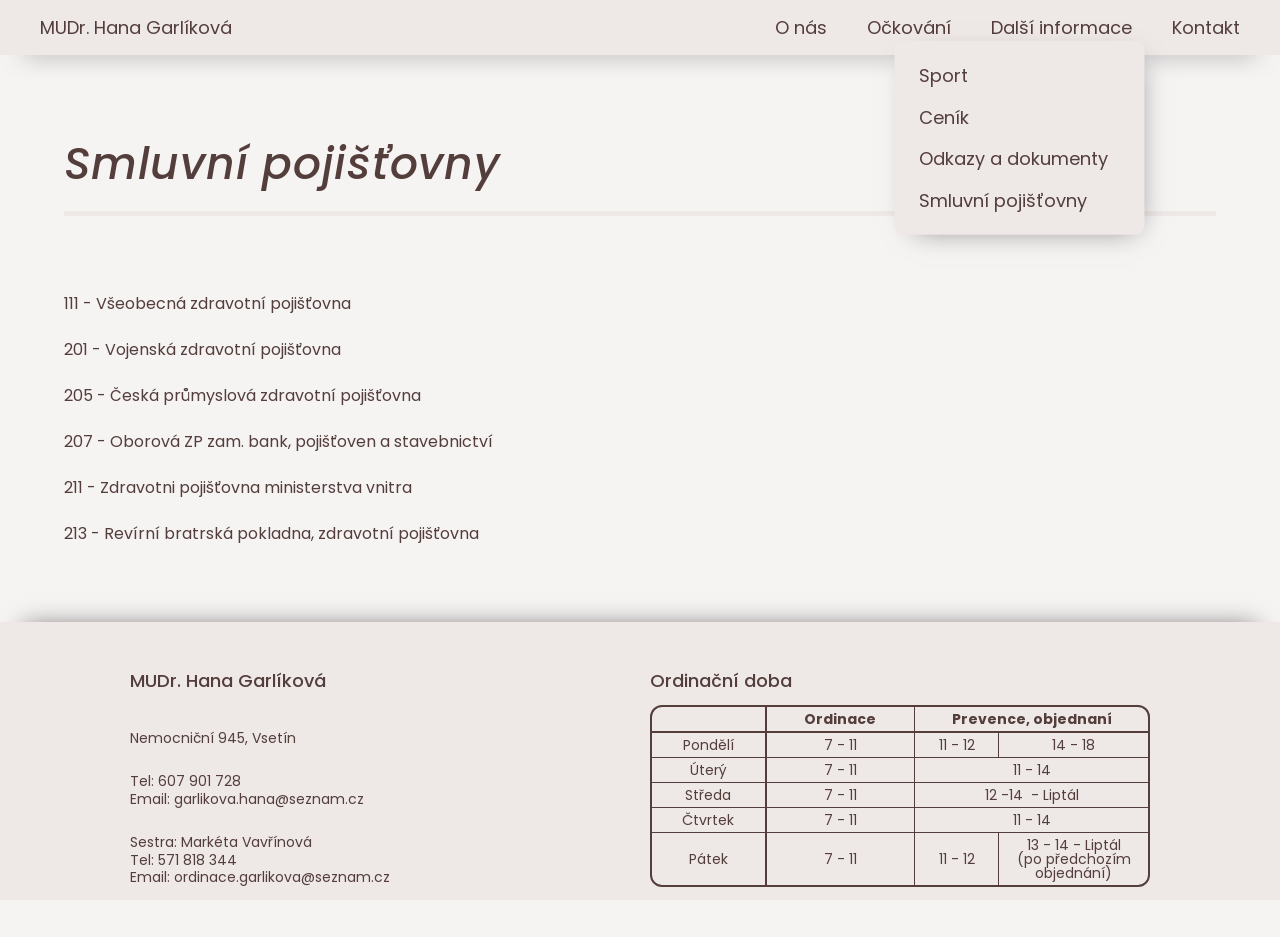
==== insurance/index.html @ e58ae189 "initial commit" ====
<!DOCTYPE html>
<html lang="cs">
  <head>
    <meta charset="UTF-8" />
    <meta name="description" content="Information about the practice of MUDr. Hana Garlikova" />
    <meta http-equiv="X-UA-Compatible" content="IE=edge" />
    <meta name="viewport" content="width=device-width, initial-scale=1.0" />

    <title>MUDr. Hana Garlikova</title>
    <link href="../style.css" rel="stylesheet" />
    <link href="../navbar.css" rel="stylesheet" />
    <link href="../footer.css" rel="stylesheet" />
    <!-- <link href="../contact/contact.css" rel="stylesheet" /> -->
    <link href="./insurance.css" rel="stylesheet" />
    <link href="../allsides.css" rel="stylesheet" />

    <link rel="preconnect" href="https://fonts.googleapis.com">
    <link rel="preconnect" href="https://fonts.gstatic.com" crossorigin>
    <link href="https://fonts.googleapis.com/css2?family=Poppins:ital,wght@0,200;0,300;0,400;0,500;1,200;1,300;1,400;1,500&family=Rubik:wght@400;500;600;700&display=swap" rel="stylesheet">
  </head>
  <body class="body">
    <!-- <div class="background hidden">&nbsp;</div> -->
    <nav class="nav-bar">
      <div class="nav-max-width">
        <div class="nav-left">
          <a href="/">MUDr. Hana Garlíková</a>
        </div>
        <div class="nav-right">
          <div class="nav-link">
            <a href="/">O nás</a>
          </div>
          <div class="nav-link">
            <a href="/vaccination" class="vaccination-link">Očkování</a>
          </div>
          <div class="nav-link services-link">
            <a class="services-window" href="#">Další informace</a>
            <ul class="services flex-column">
              <li>
                <a href="/sport">Sport</a>
              </li>
              <li>
                <a href="/pricing">Ceník</a>
              </li>
              <li>
                <a href="/links">Odkazy a dokumenty</a>
              </li>
              <li>
                <a href="/insurance">Smluvní pojišťovny</a>
              </li>
            </ul>
          </div>
          <div class="nav-link">
            <a href="/contact">Kontakt</a>
          </div>
        </div>
        <div class="nav-right-mobile">
          <div class="open-close-services">
            <div class="nav-link nav-link-mobile services-link">
              <div class="nav-mobile-button-open">
                <div class="line line-1">&nbsp;</div>
                <div class="line line-2">&nbsp;</div>
                <div class="line line-3">&nbsp;</div>
              </div>
              <div class="nav-mobile-button-close hidden">
                <div class="line line-close-1">&nbsp;</div>
                <div class="line line-close-2">&nbsp;</div>
              </div>
            </div>
            <div class="background hidden">&nbsp;</div>
            <ul class="menu-mobile flex-column hidden">
              <li>
                <a href="/">O nás</a>
              </li>
              <li>
                <a href="/contact/">Kontakt</a>
              </li>
              <li>
                <a href="/vaccination" class="vaccination-link">Očkování</a>
              </li>
              <li>
                <a href="/sport">Sport</a>
              </li>
              <li>
                <a href="/pricing">Ceník</a>
              </li>
              <li>
                <a href="/links/">Odkazy a dokumenty</a>
              </li>
              <li>
                <a href="/insurance">Smluvní pojišťovny</a>
              </li>
            </ul>
          </div>
        </div>
      </div>
    </nav>

    <div class="drgarlikova">
      <header class="flex-row sides-header line-sides">
        <h1 class="header-h1">Smluvní pojišťovny</h1>
      </header>

      <article class="insurance-article flex-column">
        <a href="https://www.vzp.cz/" target="_blank">111 - Všeobecná zdravotní pojišťovna</a>
        <a href="https://www.vozp.cz/" target="_blank">201 - Vojenská zdravotní pojišťovna</a>
        <a href="https://www.cpzp.cz/" target="_blank">205 - Česká průmyslová zdravotní pojišťovna</a>
        <a href="https://www.ozp.cz/" target="_blank">207 - Oborová ZP zam. bank, pojišťoven a stavebnictví</a>
        <a href="https://www.zpmvcr.cz/" target="_blank">211 - Zdravotni pojišťovna ministerstva vnitra</a>
        <a href="https://www.rbp213.cz/cs/" target="_blank">213 - Revírní bratrská pokladna, zdravotní pojišťovna</a>
      </article>

    </div>
    <footer>
      <div class="footer-contact flex-column">
        <h2 class="footer-h2">MUDr. Hana Garlíková</h2>
        
        <div class="address">
          <p>Nemocniční 945, Vsetín</p>
        </div>

        <div class="flex-column doctor">
          <a class="link" href="tel:607-901-728">Tel: 607 901 728</a>
          <a class="link" href="mailto:garlikova.hana@seznam.cz">Email: garlikova.hana@seznam.cz</a>
        </div>
    
        <div class="flex-column nurse">
          <p>Sestra: Markéta Vavřínová</p>
          <a class="link" href="tel:571-818-344">Tel: 571 818 344</a>
          <a class="link" href="mailto:ordinace.garlikova@seznam.cz">Email: ordinace.garlikova@seznam.cz</a>
        </div>
      </div>

      <div class="footer-opening-hours">
        <h2 class="footer-h2">Ordinační doba</h2>
        <table class="footer-table">
          <thead>
            <tr>
              <th>&nbsp;</th>
              <th>Ordinace</th>
              <th colspan="2">Prevence, objednaní</th>
            </tr>
          </thead>
          <tbody>
            <tr>
              <td>Pondělí</td>
              <td>7&nbsp;-&nbsp;11</td>
              <td>11&nbsp;-&nbsp;12</td>
              <td>14&nbsp;-&nbsp;18</td>
            </tr>
            <tr>
              <td>Úterý</td>
              <td>7&nbsp;-&nbsp;11</td>
              <td colspan="2">11&nbsp;-&nbsp;14</td>
            </tr>
            <tr>
              <td>Středa</td>
              <td>7&nbsp;-&nbsp;11</td>
              <td colspan="2">12&nbsp;-14&nbsp; - Liptál</td>
            </tr>
            <tr>
              <td>Čtvrtek</td>
              <td>7&nbsp;-&nbsp;11</td>
              <td colspan="2">11&nbsp;-&nbsp;14</td>
            </tr>
            <tr>
              <td class="footer-table-last">Pátek</td>
              <td class="footer-table-last">7&nbsp;-&nbsp;11</td>
              <td class="footer-table-last">11&nbsp;-&nbsp;12</td>
              <td class="footer-table-last">13&nbsp;-&nbsp;14 - Liptál (po&nbsp;předchozím objednání)</td>
            </tr>
          </tbody>
        </table>
      </div>
    </footer> 

    <script src="../script.js"></script>
  </body>
</html>
---- style.css ----
/*

-- 01 TYPOGRAPHY SYSTEM

- font-size (px): 
10, 12, 14, 16, 18, 20, 24, 30, 36, 44, 52, 62, 74, 86, 98

- font-weight
default:
medium:
semi-bold:
bold:

- line-height
default: 1
small: 1.05
medium: 1.2
paragraph-default: 1.6
large: 1.8

- letter-spacing

-- 02 COLORS

#A48582 - bezova
  - shade (font) - #F7F4F3
#D8DDE3 - hrazda
#A6AAAB - seda (mracek)
#D8DDE3 - seda pozadi
  - shade (background) - ##F3F5F6
  - shade (font) - #404F4F




- primary: #F6F3F3
- font-color: #5D4646
https://coolors.co/f4962a-7a8450-aebd93-bee7b8-95969d

- orange 
    - primary - #F6F3F3
    - font - 5D4646

- tints: #FDEBD8, #FCE2C5, 
- shades: 
- accents: 
- greys:

-- 05 SHADOWS



-- 06 BORDER-RADIUS

default: 9px
medium:

-- 07 WHITESPACE

- spacing-system (px): 
2 / 4 / 8 / 12 / 16 / 24 / 32 / 48 / 64 / 80 / 96 / 128 
*/


* {
  margin: 0;
  padding: 0;
  box-sizing: border-box;
}

html {
  font-size: 62.5%;
  overflow-x: hidden;
  scroll-behavior: smooth;
}

body {
  font-family: "Poppins", sans-serif;
  background-color: #F6F3F3;
  color: #533E3C;
  line-height: 1;
  font-weight: 400;
  overflow-x: hidden;
  position: relative;
  height: 100vh;
  display: flex;
  flex-direction: column;
}

.drgarlikova {
  margin: 0 auto;
  max-width: 130rem;
  padding: 0 5%;
  flex-grow: 1;
  width: 100%;
}

h1 {
  font-size: 4.4rem;
  font-weight: 500;
  font-style: italic;
}

h2 {
  font-size: 2.4rem;
  font-weight: 500;
  font-style: italic;
  margin-bottom: 2rem;
}

h3 {
  font-weight: 600;
  font-size: 2rem;
}

p, a {
  font-size: 1.6rem;
}

a:hover, a:active {
  text-decoration: underline;
}

table {
  border-radius: 12px;
  border-collapse: separate;
  border-spacing: 0;
}

.link {
  text-decoration: none;
  color: #533E3C;
}

.link p {
  margin-right: 5px;
}

/* .center-table {
  display: flex;
  flex-direction: row;
  justify-content: center;
} */

.flex-row {
  display: flex;
  flex-direction: row;
}

.flex-column {
  display: flex;
  flex-direction: column;
}

/* HEADER */

header {
  justify-content: space-between;
  align-items: center;

  position: relative;
  margin-top: 5rem;
  gap: 2.4rem;
  /* border-bottom: 5px solid #EEE8E7; */
}

.header-h1 {
  line-height: 1.2;
  margin-bottom: 2rem;
  letter-spacing: 0.75px;
}

.header-h2 {
  line-height: 1.2;
}

.picture-baby {
  width: 50%;
  border-bottom-left-radius: 12px;
}

/* NEW PATIENS */

/* .new-patiens {
  position: absolute;
  bottom: 0;
  right: 0;
  transform: translate(0, 50%);
  background-color: #533E3C;
  width: fit-content;
  padding: 1.2rem 2rem;
  border-radius: 9px;
  border-top-right-radius: 0px;
} */

/* .new-patiens p {
  font-size: 3rem;
  font-weight: 600;
  color: #F6F3F3;
} */

/* VACATION */

.article-vacation {
  margin: 10rem 0 6.4rem 0;
  padding: 4rem 8rem;
  border-radius: 12px;
  background-color: #EEE8E7;

  -webkit-box-shadow: 5px 7px 28px -15px rgba(0,0,0,0.59);
  -moz-box-shadow: 5px 7px 28px -15px rgba(0,0,0,0.59);
  box-shadow: 5px 7px 28px -15px rgba(0,0,0,0.59);
}

.vacation {
  display: flex;
  flex-direction: row;
  justify-content: space-between;
  align-items: center;
  width: 100%;
}

.article-vacation h2 {
  margin-bottom: 2rem;
}

.vacation-date {
  width: 25%;
  align-content: space-between;
}

.stand-in {
  width: 75%;
}

.stand-in-text {
  margin-bottom: 2rem;
  line-height: 1.25;
}

.stand-in p {
  margin-bottom: 1rem;
}

.stand-in-contact {
  display: flex;
  flex-direction: column;
  gap: 1rem;
}

.name-dr {
  font-weight: 600;
  display: flex;
  gap: 4rem;
}

.name-dr a, .name-dr p {
  color: #533E3C;
}

/* CONTACT */

.article-contact {
  margin: 0 0 9.6rem 0;
  gap: 8rem;
}

.block {
  display: flex;
  flex-direction: column;
  /* justify-content: space-around; */
  justify-content: space-between;
  padding-bottom: 0;
  width: 100%;
}

.people {
  line-height: 1.8;
  gap: 4.8rem;
}

.comment {
  font-size: 1.4rem;
  line-height: 1.2;
}

.address {
  line-height: 1.2;
}

.contact-heading {
  margin-bottom: 1.2rem;
}

.address p, .address a {
  font-size: 1.4rem;
}

.address a {
  color: #533E3C;
}

.map {
  margin: 2.4rem 0 0 0;
  max-height: 30rem;
  max-width: 40rem;
  border-radius: 12px;
}

/* OPENING HOURS */

.opening-hours {
  margin-bottom: 8rem;
}

.opening-hours p {
  margin-bottom: 6rem;
}

.table {
  font-size: 2rem;
  width: 75%;
  border: 3px solid #533E3C;
  border-radius: 24px;
  overflow: hidden;

  -webkit-box-shadow: 5px 7px 28px -15px rgba(0,0,0,0.59);
  -moz-box-shadow: 5px 7px 28px -15px rgba(0,0,0,0.59);
  box-shadow: 5px 7px 28px -15px rgba(0,0,0,0.59);
}

.table, .opening-hours-th, .opening-hours-td {
  text-align: center;
}

.opening-hours-th, .opening-hours-td:first-child {
  background-color: #EEE8E7;

}

.opening-hours-th {
  padding: 2rem 4rem;
  border-bottom: 3px solid #533E3C;
  border-right: 1px solid #533E3C;
}

.opening-hours-th:last-child {
  border-right: none;
}


.opening-hours-td {
  width: 25%;
  padding: 2rem 4rem;
  border-right: 1px solid #533E3C;
  border-bottom: 1px solid #533E3C;
}

.opening-hours-th:first-child, .opening-hours-td:first-child {
  border-right: 3px solid #533E3C;
}

.opening-hours-td:last-child {
  border-right: none;
}

.opening-hours-td-last {
  border-bottom: none;
}

.opening-hours-td-nbsp {
  border-bottom: 1px solid #613605;
}

/* QUERY */

@media (max-width: 955px) {
  .article-vacation {
    padding: 4rem;
  }
}

@media (max-width: 855px) {
  .header-h1 {
    font-size: 4rem;
    margin-top: 3rem;
  }
  
  .header-h2 {
    font-size: 2.2rem;
  }

  .map {
    max-width: 30rem;
  }
}

@media (max-width: 788px) {
  .opening-hours-td, .opening-hours-th {
    padding: 2rem 2rem;
  }
}

@media (max-width: 722px) {
  .header-h1 {
    margin-top: 9.6rem;
  }

  .picture-baby {
    display: none;
  }

  .vacation {
    flex-direction: column;
    align-items: center;
    gap: 2rem;
  }

  .vacation-date {
    display: flex;
    width: 100%;
    gap: 5rem;
    align-items: baseline;
  }

  .stand-in {
    width: 100%;
  }

  .article-contact {
    flex-direction: column;
  }
 
  .map {
    max-width: 40rem;
  }
}

@media (max-width: 608px) {
  .opening-hours-td, .opening-hours-th {
    padding: 2rem 1rem;
  }
}

@media (max-width: 518px) {
  .opening-hours-td, .opening-hours-th {
    font-size: 1.5rem;
  }
}

@media (max-width: 435px) {
  .article-vacation {
    margin: 5rem 0 6.4rem 0;
  }

  .vacation-date {
    gap: 1rem;
  }

  .name-dr {
    flex-direction: column;
    gap: 0.5rem;
    margin-bottom: 2rem;
  }

  .people {
    gap: 3rem;
  }

  .article-contact {
    gap: 5rem;
    margin-bottom: 8rem;
  }

  .map {
    max-width: 30rem;
  }
}

@media (max-width: 412px) {
  .opening-hours-td, .opening-hours-th {
    padding: 1rem 0.5rem;
    font-size: 1.25rem;
  }
}
---- navbar.css ----
/* 

COLORS:
  - výchozí - #A48582

*/

.nav-bar {
  position: fixed;
  width: 100vw;

  background-color: #EEE8E7;
  padding: 0 4rem;

  z-index: 99;

-webkit-box-shadow: 0px 21px 24px -24px rgba(0,0,0,0.59);
-moz-box-shadow: 0px 21px 24px -24px rgba(0,0,0,0.59);
box-shadow: 0px 21px 24px -24px rgba(0,0,0,0.59);
}

.nav-max-width {
  margin: 0 auto;
  display: flex;
  flex-direction: row;
  justify-content: space-between;
  align-items: center;

  max-width: 1300px;
}

.nav-left a {
  font-size: 2.2rem;
}

.nav-right {
  display: flex;
  flex-direction: row;
  gap: 4rem;
}

.nav-bar a {
  text-decoration: none;
  font-size: 1.8rem;
  cursor: pointer;
  color: #533E3C;
}

.nav-bar a:hover, .nav-bar a:active {
  /* border-bottom: solid 1px #533E3C; */
  text-decoration: underline;
}

.nav-right-mobile {
  display: none;
}

/* OTHER LINKS */

.services {
  /* display: none; */
  position: absolute;
  top: 3.5rem;
  right: -5rem;
  gap: 2rem;
  line-height: 1.2;
  width: 25rem;
  
  background-color: #EEE8E7;
  padding: 2.4rem;
  transform: translate(-15%, 3%);
  border-radius: 9px;
  
  -webkit-box-shadow: 5px 7px 28px -15px rgba(0,0,0,0.59);
  -moz-box-shadow: 5px 7px 28px -15px rgba(0,0,0,0.59);
  box-shadow: 5px 7px 28px -15px rgba(0,0,0,0.59);
  
  z-index: 9999;
}

.nav-link {
  height: 5.5rem;
  display: flex;
  justify-content: center;
  align-items: center;
  position: relative;
}

.services-link:hover .services, .services-link:active .services {
  display: flex;
}

.background {
  position: fixed;
  /* width: 100vw;
  height: 100vh; */
  top: 0;
  left: 0;
  bottom: 0;
  right: 0;
  z-index: 100;
}

li {
  list-style: none;
}
  
/* .hidden {
  display: none;
} */

/* QUERY */

@media (max-width: 830px) {
  .nav-right {
    gap: 2rem;
  }
}

@media (max-width: 722px) {
  .nav-right-mobile {
    display: block;
    height: 5.5rem;
  }

  .nav-right {
    display: none;
  }
  
  .nav-mobile-button-open {
    display: flex;
    flex-direction: column;
    gap: 0.75rem;
    padding: 0.75rem 0.5rem;
  }
  
  .line {
    height: 2px;
    width: 3rem;
    border: 1px solid #533E3C;
  }

  .menu-mobile {
    position: absolute;
    top: 3.5rem;
    right: -5rem;
    gap: 2rem;
    line-height: 1.2;
    width: 25rem;
    
    background-color: #EEE8E7;

    padding: 2.4rem;
    transform: translate(-15%, 3%);
    border-radius: 9px;
    
    -webkit-box-shadow: 5px 7px 28px -15px rgba(0,0,0,0.59);
    -moz-box-shadow: 5px 7px 28px -15px rgba(0,0,0,0.59);
    box-shadow: 5px 7px 28px -15px rgba(0,0,0,0.59);
    
    z-index: 9999;
    max-height: calc(100vh - 3.5rem);
    overflow: scroll;
  }
  
  .nav-mobile-button-close {
    position: relative;
  }
  
  .line-close-1 {
    position: absolute;
    transform: rotate(45deg);
    background-color: #533E3C;
  }
  
  .line-close-2 {
    transform: rotate(-45deg);
    background-color: #533E3C;
  }
}

@media (max-width: 400px) {
  .nav-bar {
    padding: 0 2rem;
  }
}
  
.hidden {
  display: none;
}
---- footer.css ----
footer {
  width: 100%;
  background-color: #EEE8E7;
  color: #533E3C;
  padding: 5rem 0;
  display: flex;
  flex-direction: row;
  justify-content: space-around;

  /* position: absolute; */
  bottom: 0;

  -webkit-box-shadow: 0px -19px 24px -24px rgba(0,0,0,0.59);
-moz-box-shadow: 0px -19px 24px -24px rgba(0,0,0,0.59);
box-shadow: 0px -19px 24px -24px rgba(0,0,0,0.59);
}

footer .link {
  color: #533E3C;
}

.footer-contact {
  gap: 2rem;
  line-height: 1.75rem;
  justify-content: space-between;
}

.footer-h2 {
  font-size: 1.8rem;
  font-weight: 500;
  margin-bottom: 1.5rem;
  font-style: initial;
}

.footer-contact p, .footer-contact a {
  font-size: 1.4rem;
}

/* OPENING HOURS */

.footer-table {
  max-width: 500px;
  border: 2px solid #533E3C;
  font-size: 1.4rem;
  text-align: center;
}

.footer-table th, .footer-table td {
  padding: 0.5rem;
}

.footer-table th {
  border-bottom: 2px solid #533E3C;
  border-right: 1px solid #533E3C;
}

.footer-table th:first-child, .footer-table td:first-child {
  border-right: 2px solid #533E3C;
}

.footer-table th:last-child, .footer-table td:last-child {
  border-right: none;
}

.footer-table td {
  border-right: 1px solid #533E3C;
  border-bottom: 1px solid #533E3C;
}

.footer-table td:last-child {
  width: 30%;
}

.footer-table-last {
  border-bottom: none !important;
}

/* QUERY */

@media (max-width: 830px) {
  .footer-table {
    width: 0px;
  }
}

@media (max-width: 640px) {
  footer {
    flex-direction: column;
    padding: 5rem;
    gap: 5rem;
  }
}

@media (max-width: 390px) {
  footer {
    align-items: center;
    padding: 5rem 1rem;
  }
}
---- contact/contact.css ----
.people-contact {
  gap: 0;
}

.block-contact {
  justify-content: space-around;
}

/* QUERY */

@media (max-width: 722px) {
 .header-h1 {
  margin-top: 0;
 } 

 .people-contact {
  gap: 3rem;
 }
}
---- insurance/insurance.css ----
.insurance-article {
  margin-bottom: 8rem;
  gap: 3rem;
}

a {
  color: #533E3C;
  text-decoration: none;
  width: fit-content;
}

a:hover, a:active {
  text-decoration: underline;
}

/* QUERY */

@media (max-width: 722px) {
  .header-h1 {
   margin-top: 0;
  } 
 }

@media (max-width: 470px) {
  .insurance-article {
    line-height: 1.5;
  }
}
---- allsides.css ----
.sides-header {
  margin: 13.8rem 0 8rem 0;
}

.line-sides {
  border-bottom: solid 5px #EEE8E7;
}
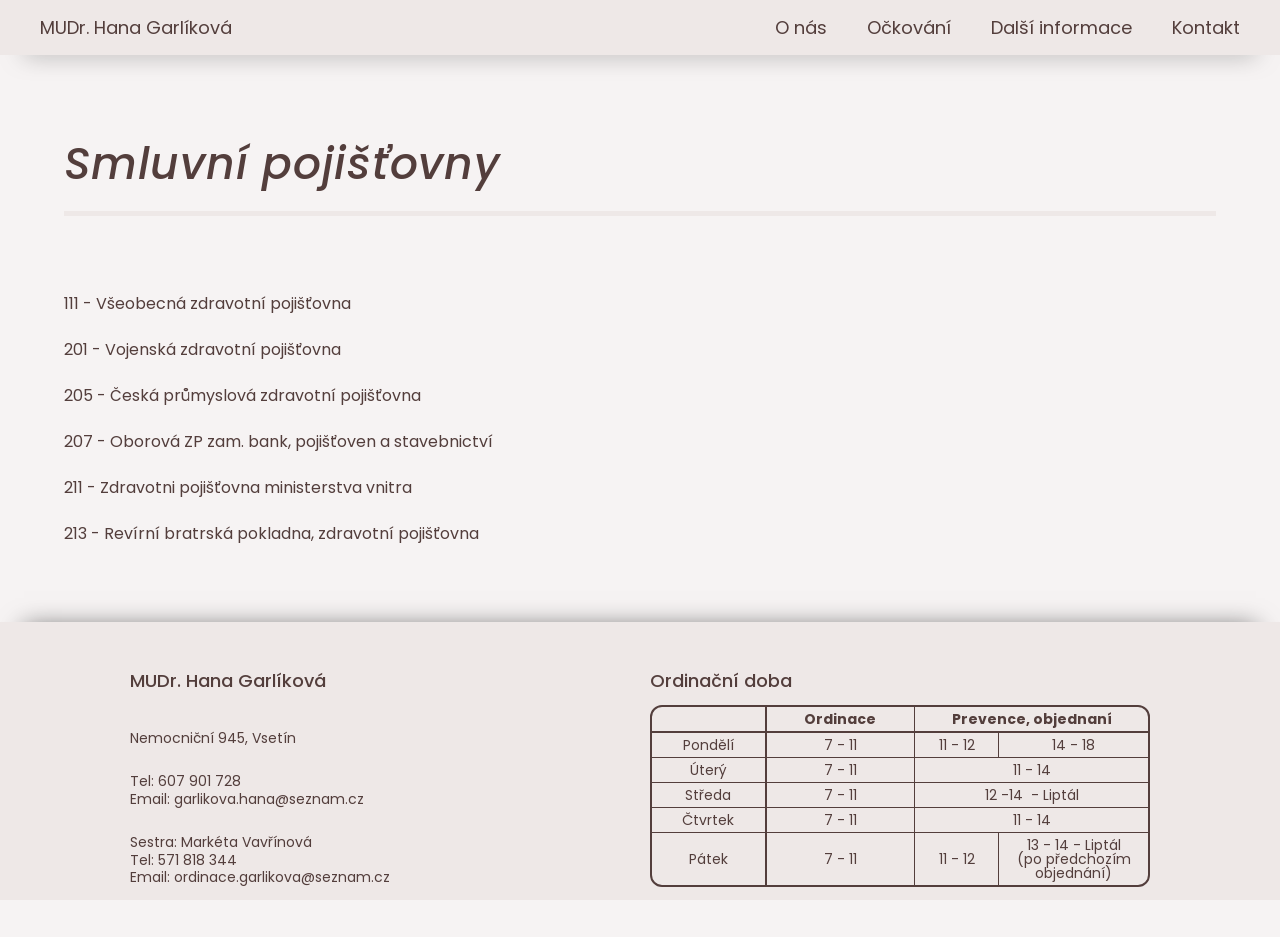
==== commit 33a7eee1: "services menu fix" ====
--- a/insurance/index.html
+++ b/insurance/index.html
@@ -34,7 +34,7 @@
           </div>
           <div class="nav-link services-link">
             <a class="services-window" href="#">Další informace</a>
-            <ul class="services flex-column">
+            <ul class="services flex-column hidden">
               <li>
                 <a href="/sport">Sport</a>
               </li>
